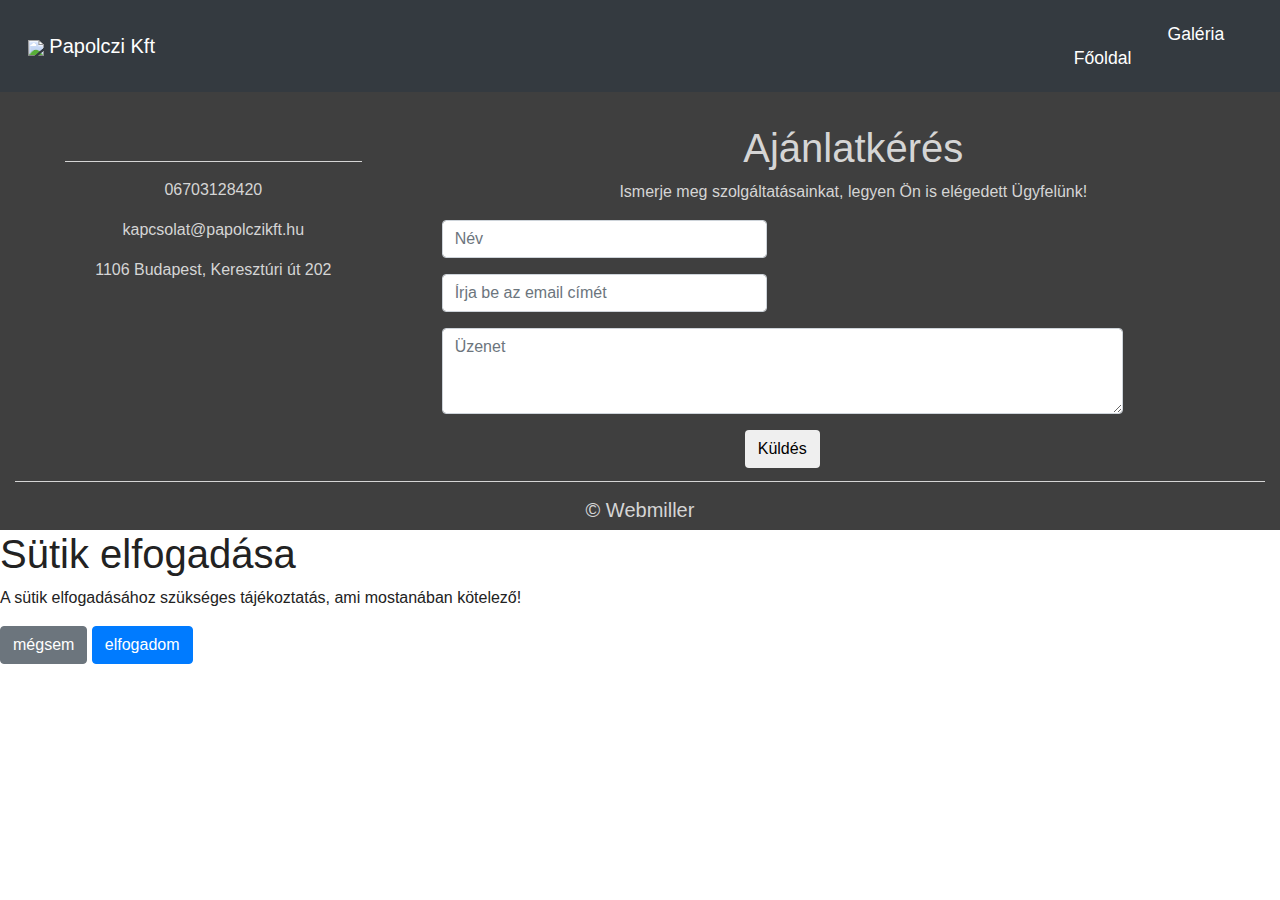
==== index.html @ f86bb0ad "develop" ====
<!DOCTYPE html>
<html lang="en">
<head>
    <meta charset="UTF-8">
    <meta http-equiv="X-UA-Compatible" content="IE=edge">
    <meta name="viewport" content="width=device-width, initial-scale=1.0">
    <title>Papolczikft</title>
    <link rel="icon" href="img\favicon.png" sizes="16x16 32x32" type="image/png">
    <link rel="stylesheet" href="https://maxcdn.bootstrapcdn.com/bootstrap/4.0.0/css/bootstrap.min.css">
	<script src="https://ajax.googleapis.com/ajax/libs/jquery/3.3.1/jquery.min.js"></script>
	<script src="https://cdnjs.cloudflare.com/ajax/libs/popper.js/1.12.9/umd/popper.min.js"></script>
	<script src="https://maxcdn.bootstrapcdn.com/bootstrap/4.0.0/js/bootstrap.min.js"></script>
	<script src="https://use.fontawesome.com/releases/v5.0.8/js/all.js"></script>
	<link href="style.css" rel="stylesheet">
</head>
<body>
  <!-- Navigation -->
  <nav class="navbar navbar-expand-md navbar-dark bg-dark sticky-top">
    <div class="container-fluid">
      <a class="navbar-brand" href="#">
        <img src="../img/logo.png" width="90">
        Papolczi Kft
        <button class="navbar-toggler" type="button" data-toggler="collapse" data-target="#navbarResponsive">
            <span class="navbar-toggler-icon"></span>
        </button>
        <div class="collapse navbar-collapse" id="navbarResponsive">
            <ul class="navbar-nav ml-auto">
                <li class="nav-item">
                    <a href="#" class="nav-link active">Főoldal</a>
                </li>
                <li class="nav-item">
                    <a href="#" class="nav-link active">Galéria</a>
                </li>

            </ul>
        </div>
      </a>
    </div>
  </nav>

  <!--- Footer -->
  <footer>
    <div class="container-fluid padding">
        <div class="row text-center">
            <div class="col-md-4">
                <img src="#" alt="">
                <hr class="light">
                <p>06703128420</p>
                <p>kapcsolat@papolczikft.hu</p>
                <p>1106 Budapest, Keresztúri út 202</p>
                <!--<p>city state 0000</p>-->
            </div>
            <div class="col-md-8 contactright">
                <div class="morepadding">
                    <h1>Ajánlatkérés</h1>
                    <p>Ismerje meg szolgáltatásainkat, legyen Ön is elégedett Ügyfelünk!</p>
                    <form id="contact-form" action="contact.php" method="post" role="form">
                        <div class="controls">
                            <div class="row">
                                <div class="col-md-5">
                                    <div class="form-group">
                                        <input name="name" type="text" class="form-control roundcorners" id="form_name" placeholder="Név">
                                        <div class="help-block width-errors"></div>
                                    </div>
                                    <div class="form-group">
                                        <input name="mail" type="mail" class="form-control roundcorners" id="mailForm" placeholder="Írja be az email címét">
                                        <div class="help-block width-errors"></div>
                                    </div>
                                </div>
                            </div>
                            <div class="row">
                                <div class="col-md-10">
                                    <div class="form-group">
                                        <textarea name="message" class="form-control roundcorners" id="form_message" placeholder="Üzenet" rows="3"></textarea>
                                        <div class="help-block width-errors"></div>
                                    </div>
                                </div>
                                <div class="col-md-10">
                                    <input type="submit" name="submit" class="btn btn-outline-white" value="Küldés">
                                </div>
                            </div>
                        </div>
                    </form>
                </div>
            </div>
            <!--<div class="col-md-4">
                <hr class="light">
                <h5>Our Hours</h5>
                <hr class="light">
                <p>555-5555</p>
                <p>email@myemail.com</p>
                <p>100 street name</p>
                <p>city state 0000</p>
            </div>
            <div class="col-md-4">
                <hr class="light">
                <h5>Service Area</h5>
                <hr class="light">
                <p>555-5555</p>
                <p>email@myemail.com</p>
                <p>100 street name</p>
                <p>city state 0000</p>
            </div>-->
            <div class="col-12">
                <hr class="light-100">
                <h5>&copy; Webmiller</h5>
            </div>
        </div>
    </div>
</footer>
<!--Cookie-->
<div class="cookie-consent-modal">
    <div class="content">
        <h1>Sütik elfogadása</h1>
        <p>A sütik elfogadásához szükséges tájékoztatás, ami mostanában kötelező!</p>
        <div class="btns">
            <button class="btn btn-secondary">mégsem</button>
            <button class="btn btn-primary">elfogadom</button>
        </div>
    </div>
</div>
    
<!-- View in Browser -->
<!--<div class="youtube-tutorial">
	<a href="https://w3newbie.com/resources/" target="_blank" style="cursor: pointer!important;">
    <img src="https://w3newbie.com/wp-content/uploads/12-site-bundle-banner.png" style="max-width: 100%; position: absolute; bottom: 0;">
  </a>
</div>-->
<!-- End View in Browser -->


    <script src="main.js"></script>
</body>
</html>
---- style.css ----
@import url('https://fonts.googleapis.com/css?family=Poppins:400,500,700');

html, body {
  height: 100%;
  width: 100%;
  font-family: 'poppins' 'sans-serif';
  color: #222;
}
.navbar {
  padding: .8rem;
  
}
.navbar-nav li {
  padding-right: 20px;
}
.nav-link {
  font-size: 1.1em !important; 
}

footer {
    background-color: #3f3f3f;
    color: #d5d5d5;
    padding-top: 2rem;
  }
  hr.light {
    border-top: 1px solid #d5d5d5;
    width: 75%;
    margin-top: .8rem;
    margin-bottom: 1rem;
  }
  footer a {
    color: #d5d5d5;
  }
  hr.light-100 {
    border-top: 1px solid #d5d5d5;
    width: 100%;
    margin-top: .8rem;
    margin-bottom: 1rem;
  }
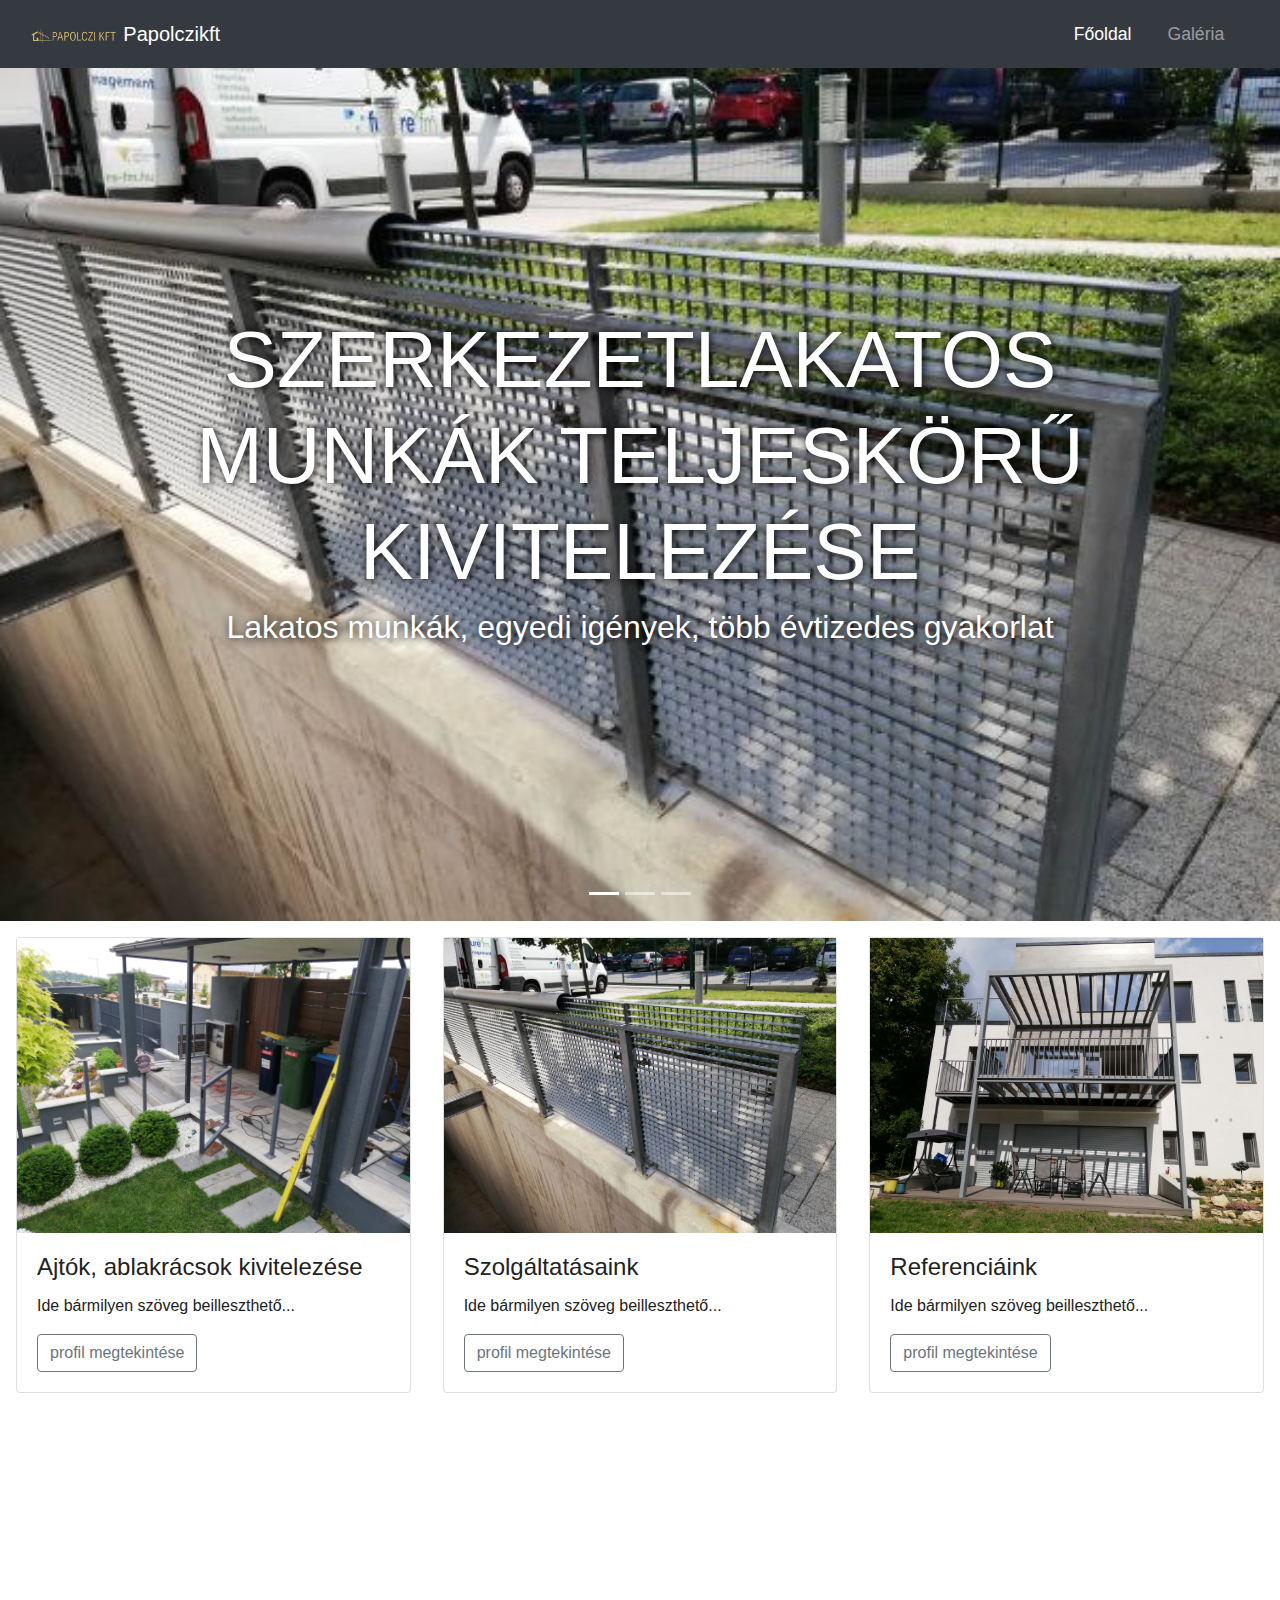
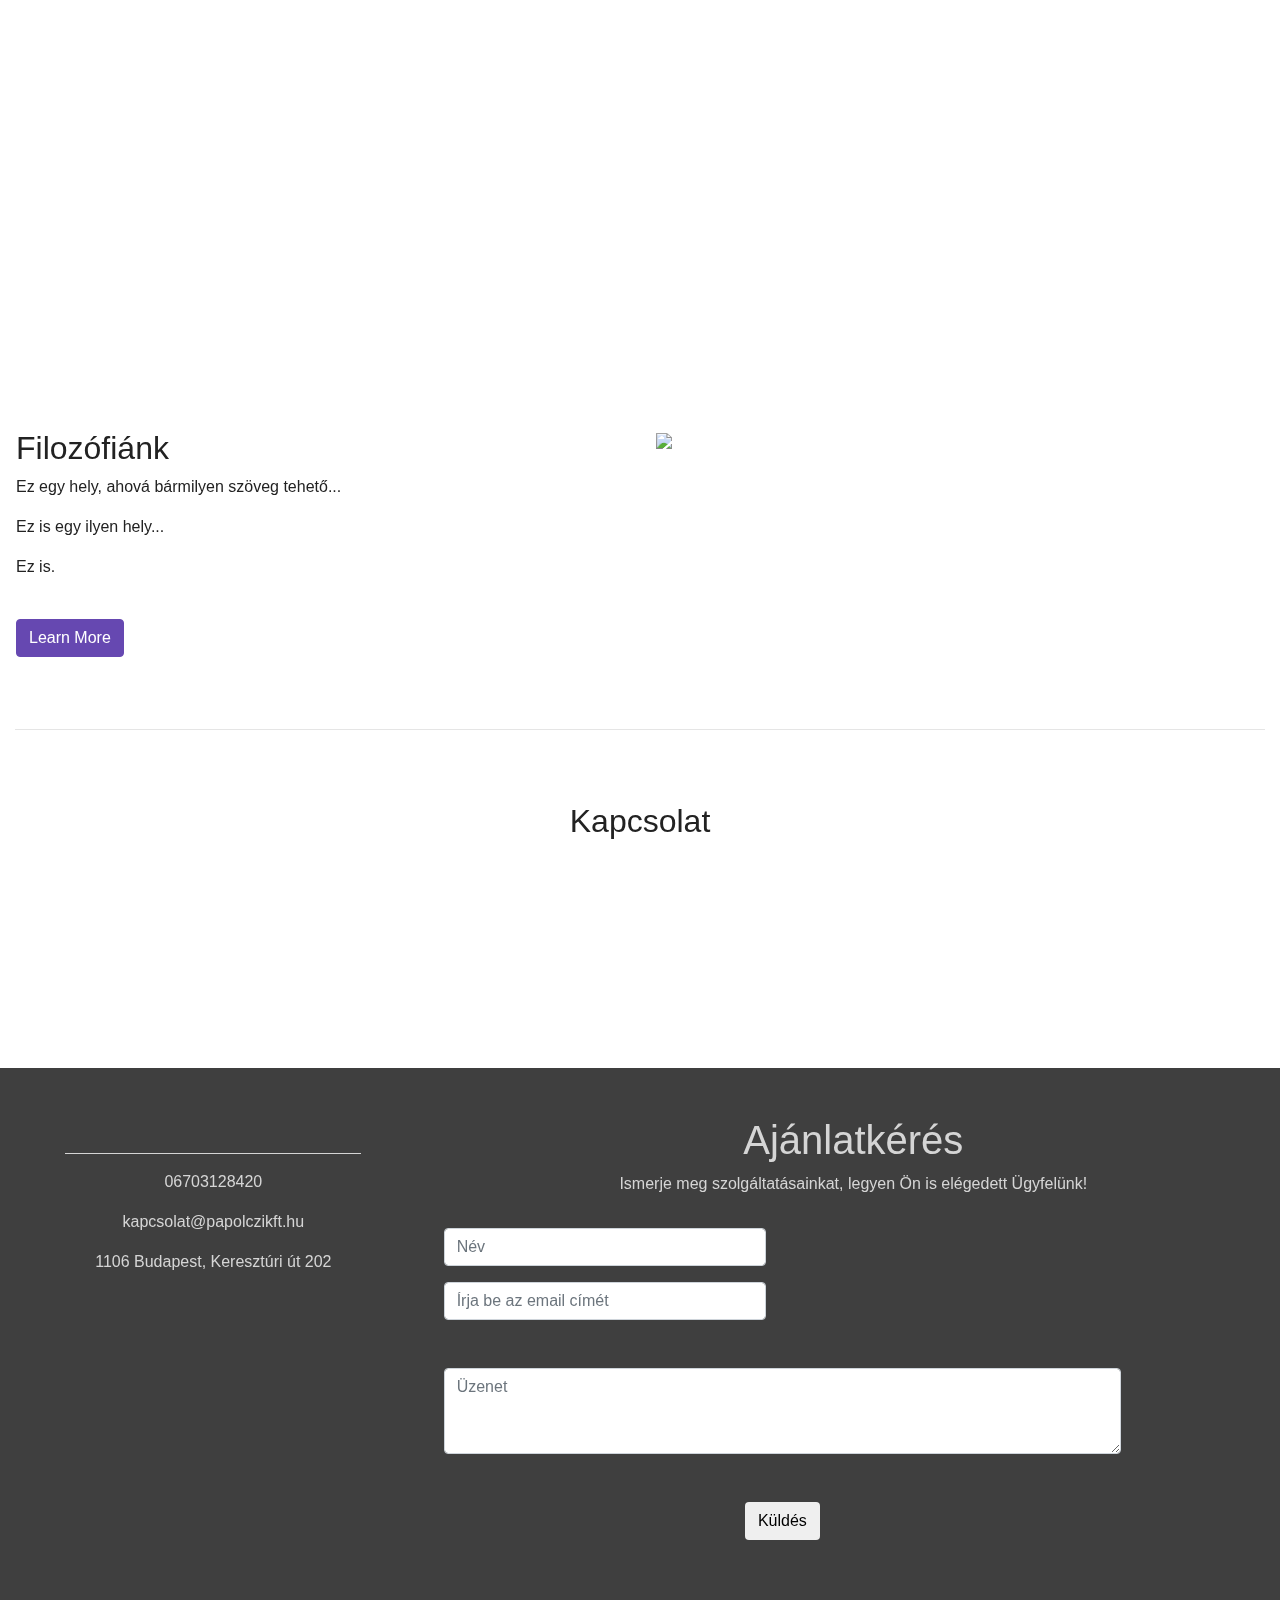
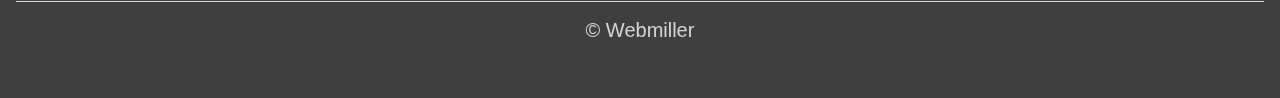
==== commit fd007b4a: "develop" ====
--- a/index.html
+++ b/index.html
@@ -18,9 +18,9 @@
   <nav class="navbar navbar-expand-md navbar-dark bg-dark sticky-top">
     <div class="container-fluid">
       <a class="navbar-brand" href="#">
-        <img src="../img/logo.png" width="90">
-        Papolczi Kft
-        <button class="navbar-toggler" type="button" data-toggler="collapse" data-target="#navbarResponsive">
+        <img src="images/LOGOK__2_-removebg-preview.png" width="90">
+        Papolczikft</a>
+        <button class="navbar-toggler" type="button" data-toggle="collapse" data-target="#navbarResponsive">
             <span class="navbar-toggler-icon"></span>
         </button>
         <div class="collapse navbar-collapse" id="navbarResponsive">
@@ -29,14 +29,127 @@
                     <a href="#" class="nav-link active">Főoldal</a>
                 </li>
                 <li class="nav-item">
-                    <a href="#" class="nav-link active">Galéria</a>
+                    <a href="galery.html#" class="nav-link">Galéria</a>
                 </li>
 
             </ul>
         </div>
-      </a>
+      
     </div>
   </nav>
+
+  <!--- Image Slider -->
+<div id="slides" class="carousel slide" data-ride="carousel">
+    <ul class="carousel-indicators">
+        <li data-target="#slides" data-slide-to="0" class="active"></li>
+        <li data-target="#slides" data-slide-to="1"></li>
+        <li data-target="#slides" data-slide-to="2"></li>
+    </ul>
+    <div class="carousel-inner">
+        <div class="carousel-item active">
+            <img src="images/background.jpg">
+            <div class="carousel-caption">
+                <h1 class="display-2">Szerkezetlakatos munkák teljeskörű kivitelezése</h1>
+                <h3>Lakatos munkák, egyedi igények, több évtizedes gyakorlat</h3>
+                <!--button type="button" class="btn btn-outline-light btn-lg">Nézd</button>
+                <button type="button" class="btn btn-primary btn-lg">Indulhatunk</button-->
+            </div>
+        </div>
+        <div class="carousel-item">
+            <img src="images/background.jpg">
+        </div>
+        <div class="carousel-item">
+            <img src="images/background.jpg">
+        </div>
+    </div>
+</div>
+
+<!--- Cards -->
+<div class="container-fluid padding">
+    <div class="row padding">
+        <div class="col-md-4">
+            <div class="card">
+                <img src="images/img-1a5929007b6563848723b8d9f0fb13cb-vC7B33E22-3A7D-A932-1ADD-5FE3C2A1CC2B.jpg" alt="" class="card-imd-top">
+                <div class="card-body">
+                    <h4 class="card-title">Ajtók, ablakrácsok kivitelezése</h4>
+                    <p class="card-text">
+                        Ide bármilyen szöveg beilleszthető...
+                    </p>
+                    <a href="#" class="btn btn-outline-secondary">profil megtekintése</a>
+                </div>
+            </div>
+        </div>
+
+        <div class="col-md-4">
+            <div class="card">
+                <img src="images/img-20180830-105933-1EDBC0EBB-56BE-2E02-438F-4E74E06437B0.jpg" alt="" class="card-imd-top">
+                <div class="card-body">
+                    <h4 class="card-title">Szolgáltatásaink</h4>
+                    <p class="card-text">
+                        Ide bármilyen szöveg beilleszthető...
+                    </p>
+                    <a href="#" class="btn btn-outline-secondary">profil megtekintése</a>
+                </div>
+            </div>
+        </div>
+
+        <div class="col-md-4">
+            <div class="card">
+                <img src="images/img-20180831-135124AB885B57-2B68-B348-4DB5-A6542D9828FA.jpg" alt="" class="card-imd-top">
+                <div class="card-body">
+                    <h4 class="card-title">Referenciáink</h4>
+                    <p class="card-text">
+                        Ide bármilyen szöveg beilleszthető...
+                    </p>
+                    <a href="#" class="btn btn-outline-secondary">profil megtekintése</a>
+                </div>
+            </div>
+        </div>
+    </div>
+</div>
+
+<!--- Fixed background -->
+<figure>
+    <div class="fixed-wrap">
+        <div id="fixed"></div>
+    </div>
+    </figure>
+
+<!--- Two Column Section -->
+<div class="container-fluid padding">
+    <div class="row padding">
+        <div class="col-md-12 col-lg-6">
+            <h2>Filozófiánk</h2>
+            <p>Ez egy hely, ahová bármilyen szöveg tehető...</p>
+            <p>Ez is egy ilyen hely...</p>
+            <p>Ez is.</p>
+            <br>
+            <a href="#" class="btn btn-primary">Learn More</a>
+        </div>
+        <div class="col-lg-6">
+            <img src="/img/bootstrap2.png" class="img-fluid">
+        </div>
+    </div>
+    <hr class="my-4">
+</div>
+
+
+<!--- Connect -->
+<div class="container-fluid padding">
+    <div class="row text-center padding">
+        <div class="col-12">
+            <h2>Kapcsolat</h2>
+        </div>
+        <div class="col-12 social padding">
+            <a target="_blank" href=""><i class="fab fa-facebook"></i></a>
+            <a target="_blank" href=""><i class="fab fa-facebook-messenger"></i></a>
+            <a target="_blank" href=""><i class="fas fa-envelope"></i></a>
+            <!--<a href="#"><i class="fab fa-instagram"></i></a>
+            <a href="#"><i class="fab fa-youtube"></i></a>-->
+        </div>
+    </div>
+</div>
+
 
   <!--- Footer -->
   <footer>
--- a/style.css
+++ b/style.css
@@ -8,7 +8,6 @@
 }
 .navbar {
   padding: .8rem;
-  
 }
 .navbar-nav li {
   padding-right: 20px;
@@ -16,24 +15,282 @@
 .nav-link {
   font-size: 1.1em !important; 
 }
-
+.carousel-inner img {
+  width: 100%;
+  height: 100%;
+}
+.carousel-caption {
+  position: absolute;
+  top: 50%;
+  transform: translateY(-50%);
+}
+.carousel-caption h1 {
+  font-size: 500%;
+  text-transform: uppercase;
+  text-shadow: 1px 1px 10px #000;
+}
+.carousel-caption h3 {
+  font-size: 200%;
+  font-weight: 500;
+  text-shadow: 1px 1px 10px #000;
+  padding-bottom: 1rem;
+}
+.btn-primary {
+  background-color: #6648b1;
+  border: 1px solid #6648b1;
+}
+.btn-primary:hover {
+  background-color: #563d7c;
+  border: 1px solid #563d7c;
+}
+.jumbotron {
+  padding: 1rem;
+  border-radius: 0;
+}
+.padding {
+  padding-bottom: 2rem;
+}
+.welcome {
+  width: 75%;
+  margin: 0 auto;
+  padding-top: 2rem;
+}
+.welcome hr {
+  border-top: 2px solid #b4b4b4;
+  width: 95%;
+  margin-top: .3rem;
+  margin-bottom: 1rem;
+}
+.fa-code {
+  color: #e54d26;
+}
+.fa-bold {
+  color: #563d7c;
+}
+.fa-css3 {
+  color: #2163af;
+}
+.fa-code, .fa-bold, .fa-css3 {
+  font-size: 4em;
+  margin: 1rem;
+}
+.fun {
+  width: 100%;
+  margin-bottom: 2rem;
+}
+.gif {
+  max-width: 100%;
+}
+.social a {
+  font-size: 4.5em;
+  padding: 3rem;
+}
+.fa-facebook {
+  color: #3b5998;
+}
+.fa-twitter {
+  color: #00aced;
+}
+.fa-google-plus-g {
+  color: #dd4b39;
+}
+.fa-instagram {
+  color: #517fa4;
+}
+.fa-youtube {
+  color: #bb0000;
+}
+.fa-facebook:hover,
+.fa-twitter:hover,
+.fa-google-plus-g:hover,
+.fa-instagram:hover,
+.fa-youtube:hover {
+  color: #d5d5d5;
+}
 footer {
-    background-color: #3f3f3f;
-    color: #d5d5d5;
-    padding-top: 2rem;
-  }
-  hr.light {
-    border-top: 1px solid #d5d5d5;
-    width: 75%;
-    margin-top: .8rem;
-    margin-bottom: 1rem;
-  }
-  footer a {
-    color: #d5d5d5;
-  }
-  hr.light-100 {
-    border-top: 1px solid #d5d5d5;
-    width: 100%;
-    margin-top: .8rem;
-    margin-bottom: 1rem;
-  }+  background-color: #3f3f3f;
+  color: #d5d5d5;
+  padding-top: 2rem;
+}
+hr.light {
+  border-top: 1px solid #d5d5d5;
+  width: 75%;
+  margin-top: .8rem;
+  margin-bottom: 1rem;
+}
+footer a {
+  color: #d5d5d5;
+}
+hr.light-100 {
+  border-top: 1px solid #d5d5d5;
+  width: 100%;
+  margin-top: .8rem;
+  margin-bottom: 1rem;
+}
+
+/*---Media Queries --*/
+@media (max-width: 992px) {
+    .social a {
+      font-size: 4em;
+      padding: 2rem;
+    }
+  }
+@media (max-width: 768px) {
+  .carousel-caption {
+    top: 45%;
+  }
+  .carousel-caption h1 {
+    font-size: 350%;
+  }
+  .carousel-caption h3 {
+    font-size: 140%;
+    font-weight: 400;
+    padding-bottom: .2rem;
+  }
+  .carousel-caption .btn {
+    font-size: 95%;
+    padding: 8px 14px;
+  }
+  .display-4 {
+    font-size: 200%;
+  }
+  .social a {
+    font-size: 2.5em;
+    padding: 1.2rem;
+  }
+}
+@media (max-width: 576px) {
+  .carousel-caption {
+    top: 40%;
+  }
+  .carousel-caption h1 {
+    font-size: 250%;
+  }
+  .carousel-caption h3 {
+    font-size: 110%;
+  }
+  .carousel-caption .btn {
+    font-size: 90%;
+    padding: 4px 8px;
+  }
+  .carousel-indicators {
+    display: none;
+  }
+  .display-4 {
+    font-size: 160%;
+  }
+  .social a {
+    font-size: 2em;
+    padding: .7rem;
+  }
+}
+
+
+/*---Firefox Bug Fix --*/
+.carousel-item {
+  transition: -webkit-transform 0.5s ease;
+  transition: transform 0.5s ease;
+  transition: transform 0.5s ease, -webkit-transform 0.5s ease;
+  -webkit-backface-visibility: visible;
+  backface-visibility: visible;
+}
+/*--- Fixed Background Image --*/
+figure {
+  position: relative;
+  width: 100%;
+  height: 60%;
+  margin: 0!important;
+}
+.fixed-wrap {
+  clip: rect(0, auto, auto, 0);
+  position: absolute;
+  top: 0;
+  left: 0;
+  width: 100%;
+  height: 100%;
+}
+#fixed {
+  background-image: url('images/img-1a5929007b6563848723b8d9f0fb13cb-vC7B33E22-3A7D-A932-1ADD-5FE3C2A1CC2B.jpg');
+  position: fixed;
+  display: block;
+  top: 0;
+  left: 0;
+  width: 100%;
+  height: 100%;
+  background-size: cover;
+  background-position: center center;
+  -webkit-transform: translateZ(0);
+          transform: translateZ(0);
+  will-change: transform;
+}
+/*--- Bootstrap Padding Fix --*/
+[class*="col-"] {
+    padding: 1rem;
+}
+
+
+
+
+
+/*
+Extra small (xs) devices (portrait phones, less than 576px)
+No media query since this is the default in Bootstrap
+
+Small (sm) devices (landscape phones, 576px and up)
+@media (min-width: 576px) { ... }
+
+Medium (md) devices (tablets, 768px and up)
+@media (min-width: 768px) { ... }
+
+Large (lg) devices (desktops, 992px and up)
+@media (min-width: 992px) { ... }
+
+Extra (xl) large devices (large desktops, 1200px and up)
+@media (min-width: 1200px) { ... }
+*/
+
+.cookie-consent-modal {
+  height: 100%;
+  width: 100%;
+  background-color: rgba(0, 0, 0, 0.5);
+  position: fixed;
+  top: 0;
+  left: 0;
+  z-index: 999;
+  display: none;
+  align-items: center;
+}
+.cookie-consent-modal.active {
+  display: flex;
+}
+.content {
+  background-color: #fff;
+  padding: 5vw 3vw;
+  border-radius: 10px 10px 0 0;
+}
+.btns {
+  display: flex;
+  justify-content: flex-end;
+  margin-top: 1em;
+}
+/*.btng {
+  border: none;
+  outline: none;
+  padding: .10em 1.5em;
+  width: 100px;
+  margin-right: 0.5em;
+  border-radius: 3px;
+  text-transform: uppercase;
+}
+.btng.accept {
+  background-color: #00aced;
+}*/
+
+.btn-outline-white:hover {
+  background-color:  #000;
+  color: #d5d5d5;
+}
+
+
+
+
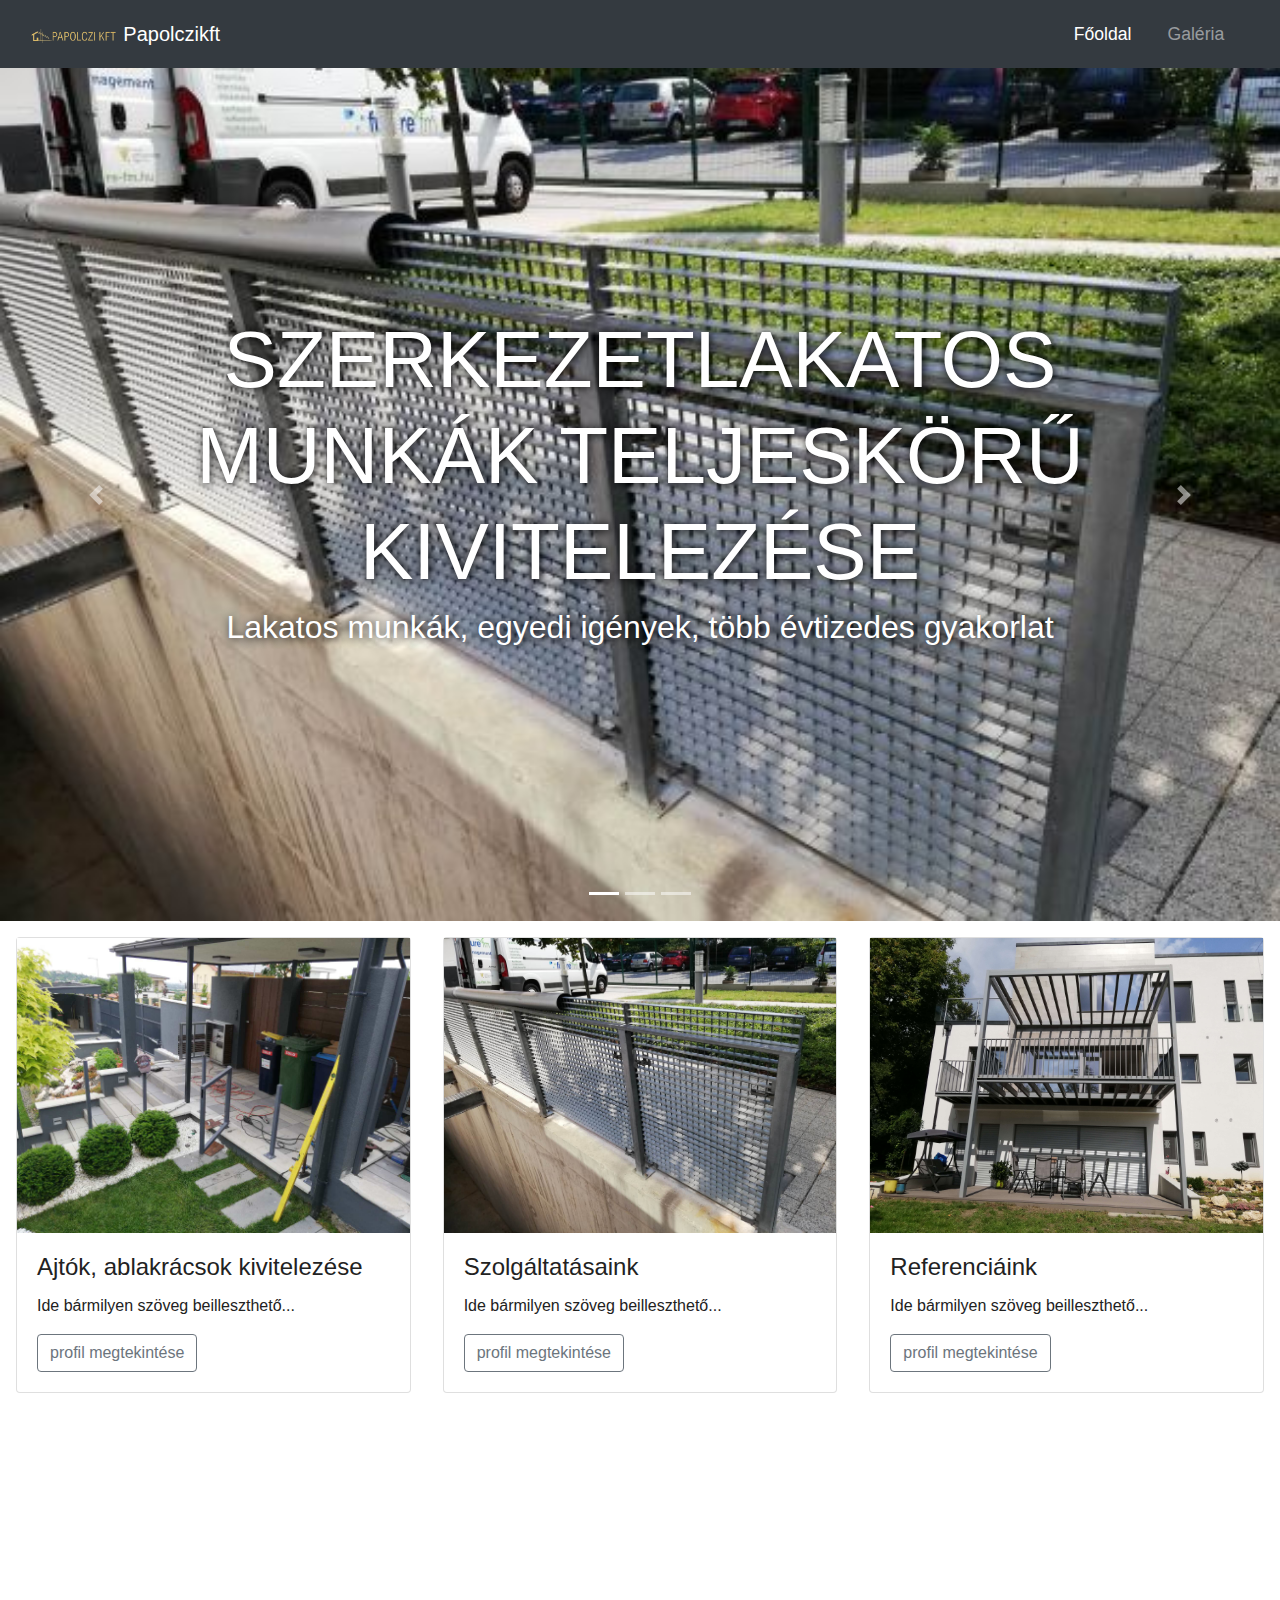
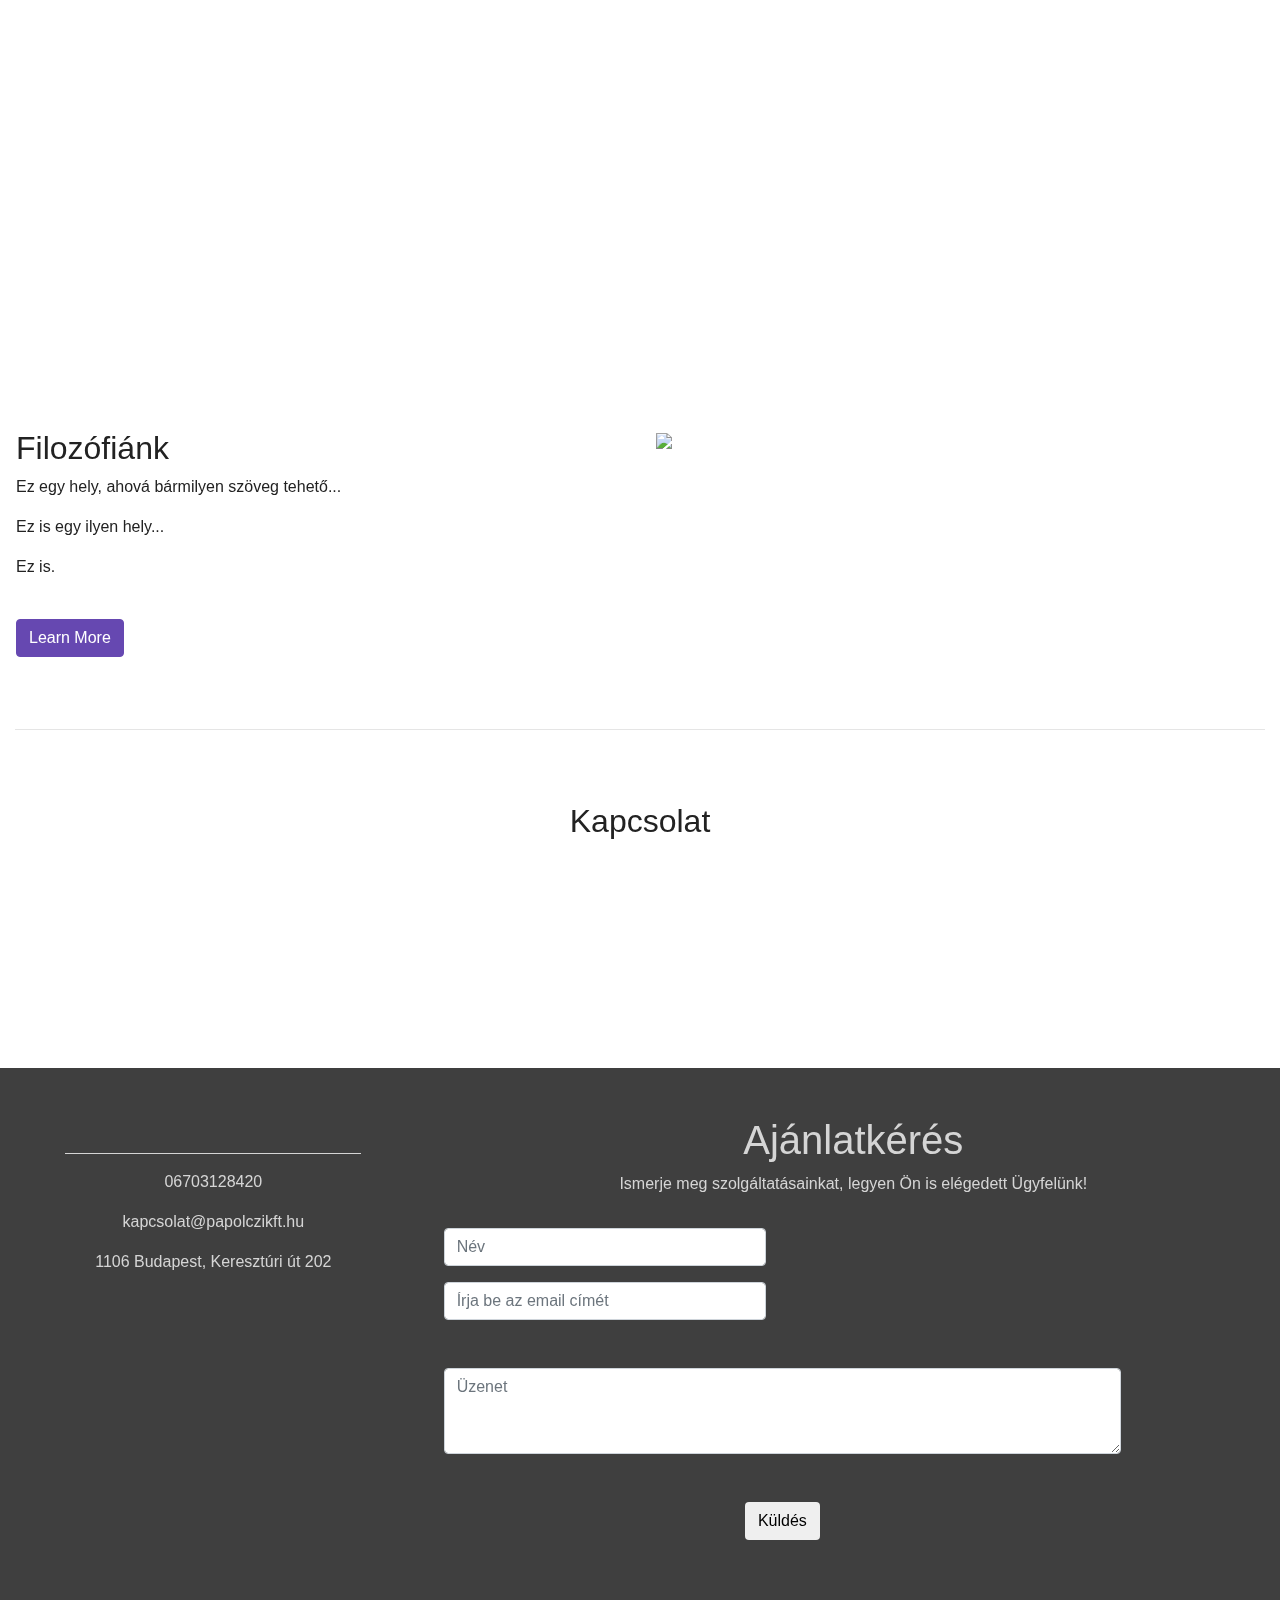
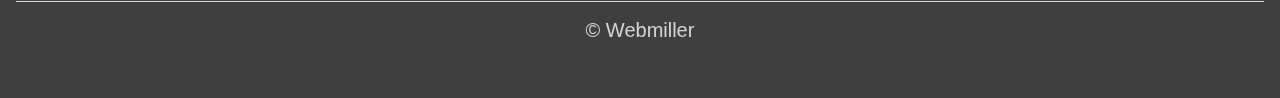
==== commit 2c0ed3ea: "develop" ====
--- a/index.html
+++ b/index.html
@@ -62,6 +62,14 @@
             <img src="images/background.jpg">
         </div>
     </div>
+    <a class="carousel-control-prev" href="#slides" role="button" data-slide="prev">
+        <span class="carousel-control-prev-icon" aria-hidden="true"></span>
+        <span class="sr-only">Previous</span>
+      </a>
+      <a class="carousel-control-next" href="#slides" role="button" data-slide="next">
+        <span class="carousel-control-next-icon" aria-hidden="true"></span>
+        <span class="sr-only">Next</span>
+      </a>
 </div>
 
 <!--- Cards -->
@@ -141,8 +149,8 @@
             <h2>Kapcsolat</h2>
         </div>
         <div class="col-12 social padding">
-            <a target="_blank" href=""><i class="fab fa-facebook"></i></a>
-            <a target="_blank" href=""><i class="fab fa-facebook-messenger"></i></a>
+            <a target="_blank" href="https://www.facebook.com/profile.php?id=100067418624188"><i class="fab fa-facebook"></i></a>
+            <a target="_blank" href="https://www.facebook.com/messages/t/911107325618525"><i class="fab fa-facebook-messenger"></i></a>
             <a target="_blank" href=""><i class="fas fa-envelope"></i></a>
             <!--<a href="#"><i class="fab fa-instagram"></i></a>
             <a href="#"><i class="fab fa-youtube"></i></a>-->
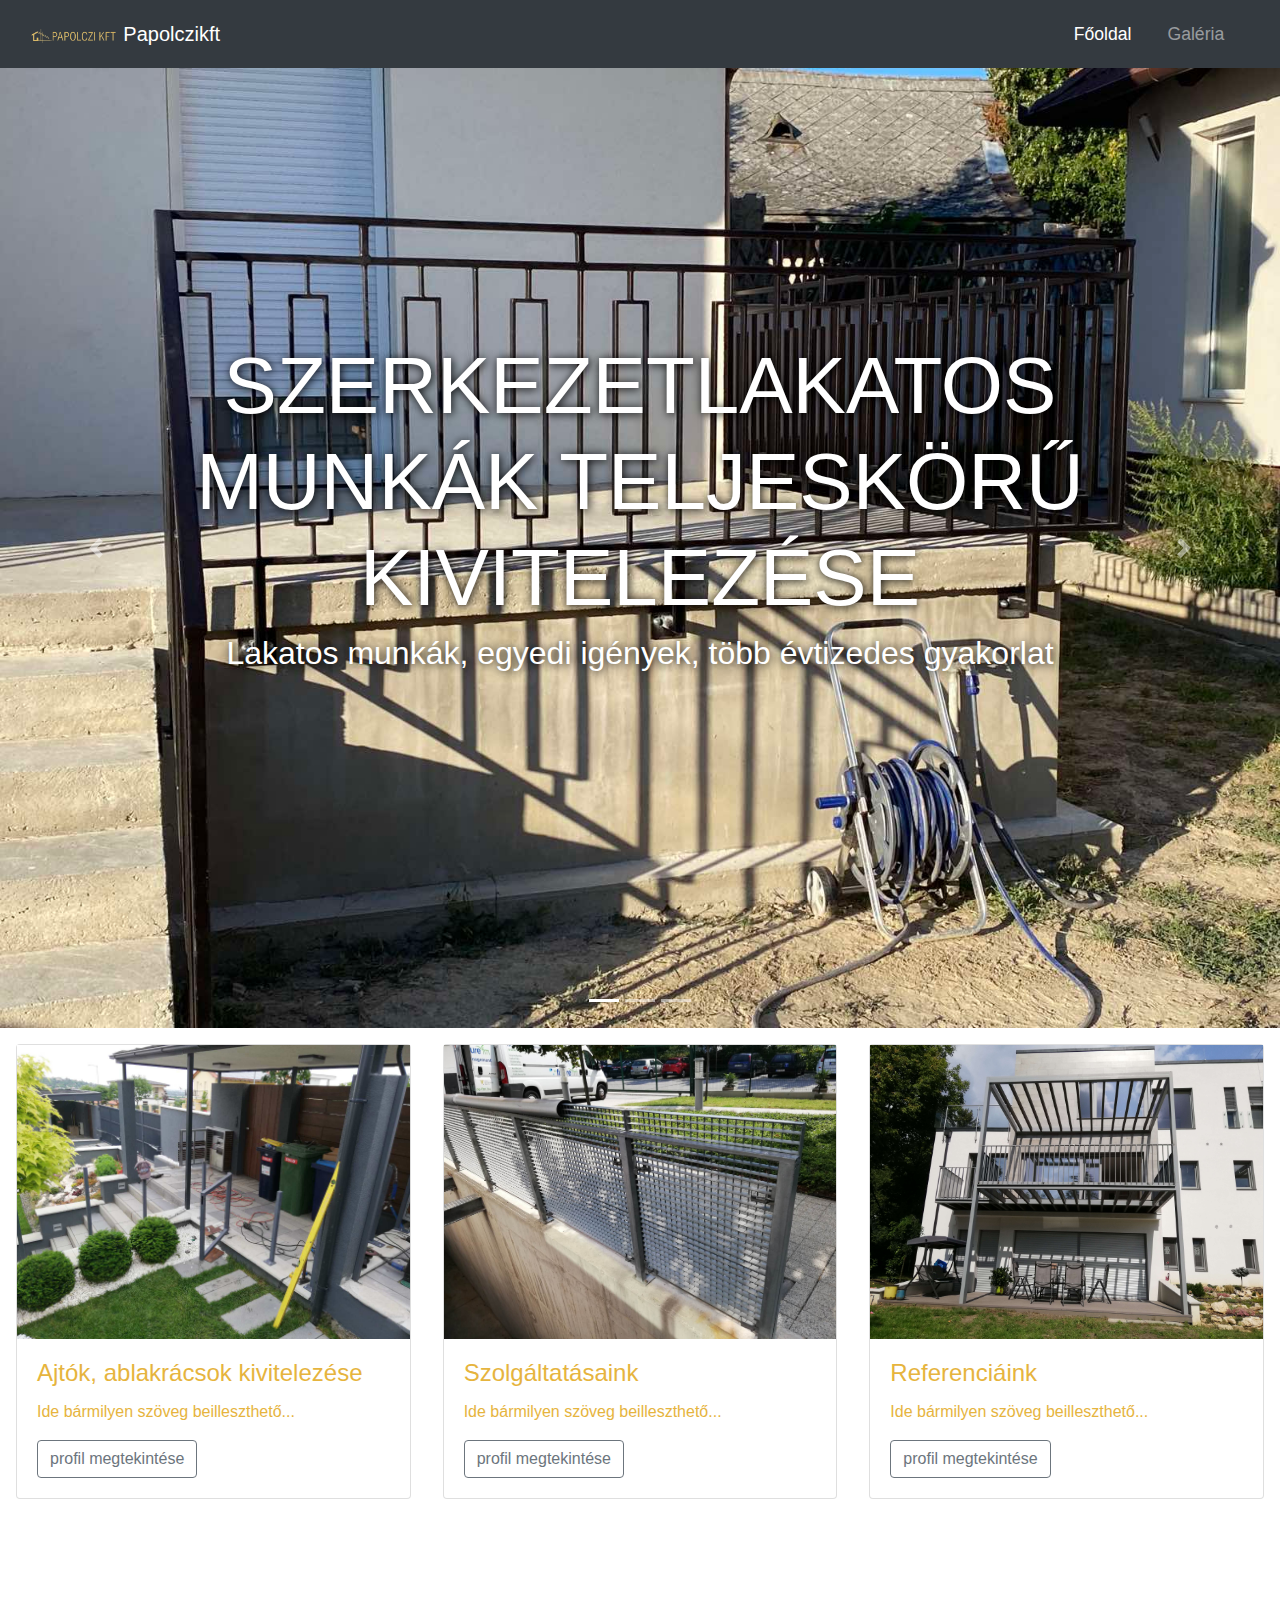
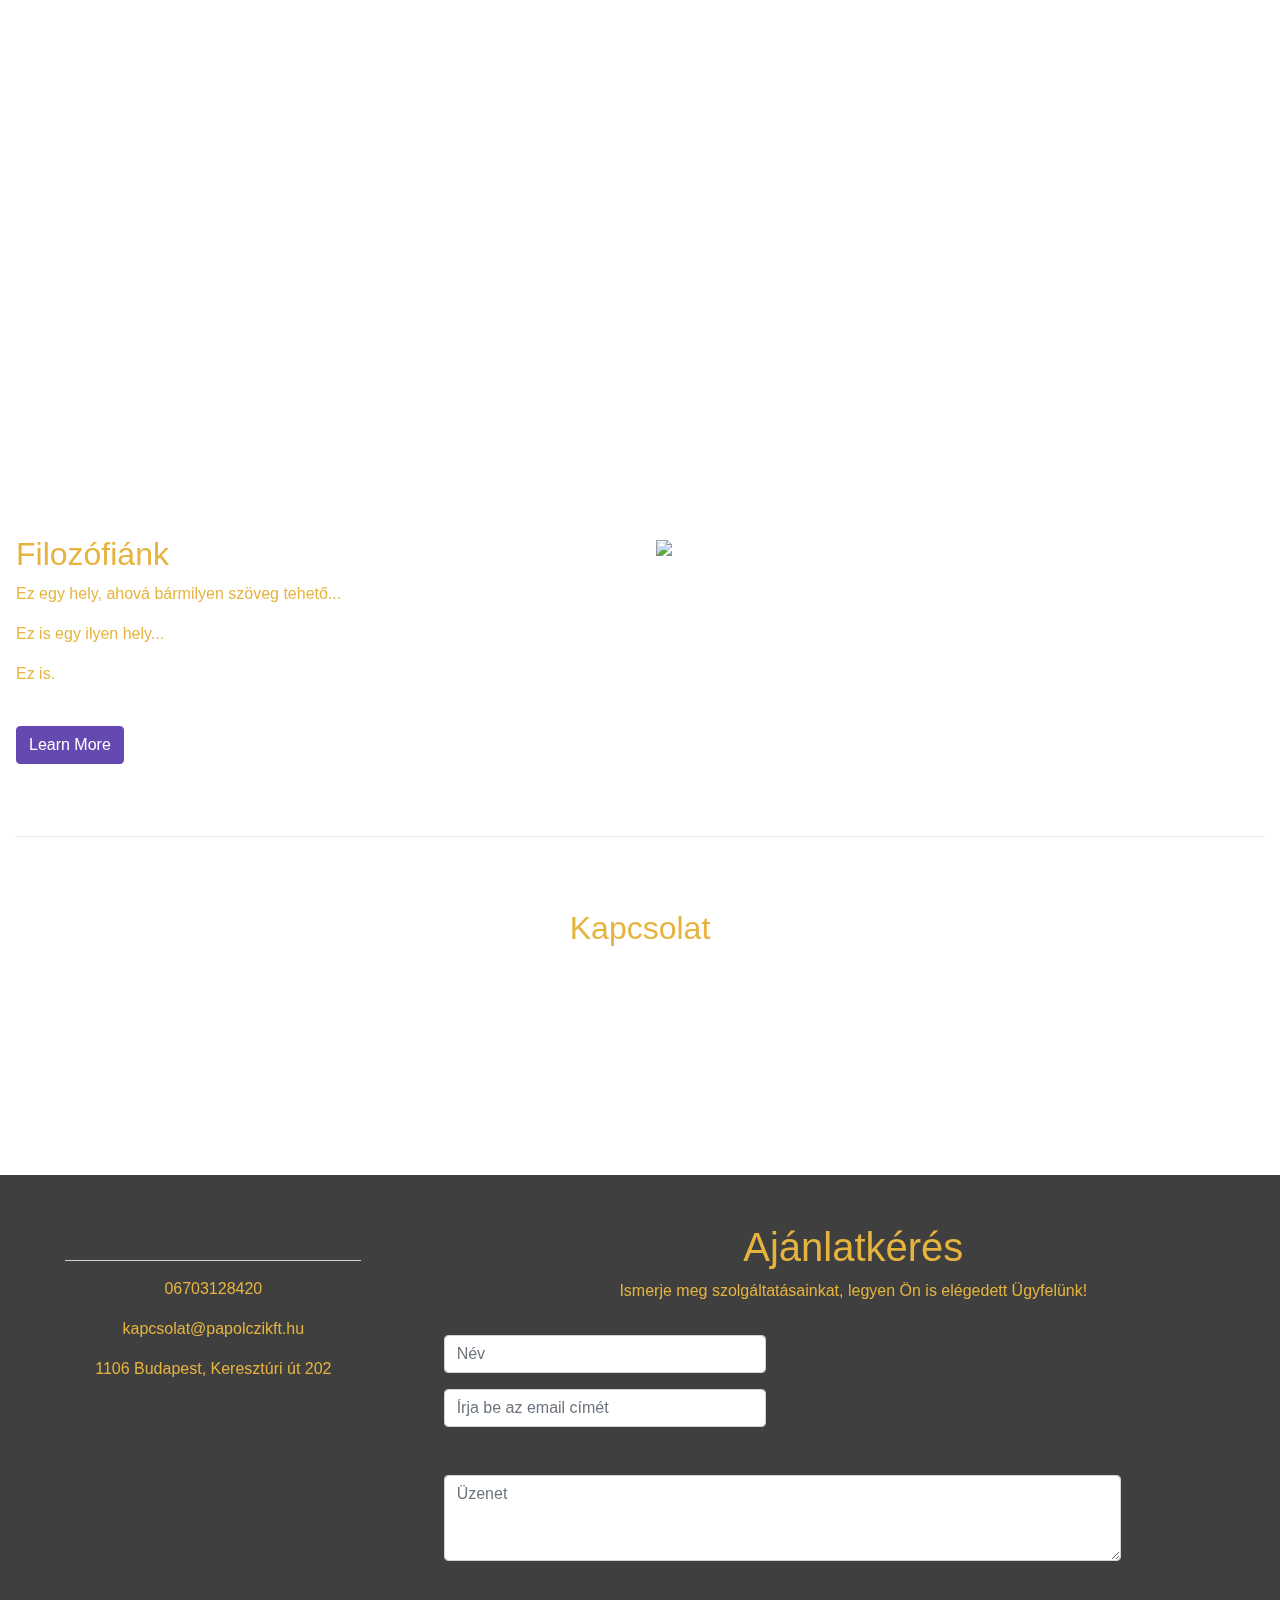
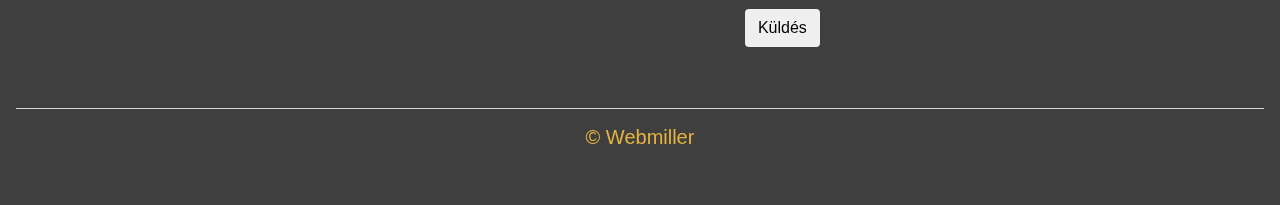
==== commit e84175de: "develop" ====
--- a/index.html
+++ b/index.html
@@ -29,7 +29,7 @@
                     <a href="#" class="nav-link active">Főoldal</a>
                 </li>
                 <li class="nav-item">
-                    <a href="galery.html#" class="nav-link">Galéria</a>
+                    <a href="galery.html" class="nav-link">Galéria</a>
                 </li>
 
             </ul>
@@ -47,7 +47,7 @@
     </ul>
     <div class="carousel-inner">
         <div class="carousel-item active">
-            <img src="images/background.jpg">
+            <img src="images/soskut/viber_kép_2023-03-08_12-58-12-065.jpg" height="300">
             <div class="carousel-caption">
                 <h1 class="display-2">Szerkezetlakatos munkák teljeskörű kivitelezése</h1>
                 <h3>Lakatos munkák, egyedi igények, több évtizedes gyakorlat</h3>
@@ -56,10 +56,10 @@
             </div>
         </div>
         <div class="carousel-item">
-            <img src="images/background.jpg">
+            <img src="images/etele/viber_kép_2023-03-08_12-53-48-829.jpg" height="300">
         </div>
         <div class="carousel-item">
-            <img src="images/background.jpg">
+            <img src="images/teraszkorlat/viber_kép_2023-03-08_13-06-23-897.jpg" height="300">
         </div>
     </div>
     <a class="carousel-control-prev" href="#slides" role="button" data-slide="prev">
--- a/style.css
+++ b/style.css
@@ -4,16 +4,21 @@
   height: 100%;
   width: 100%;
   font-family: 'poppins' 'sans-serif';
-  color: #222;
-}
+  /*color: #222;*/
+  color: rgba(230, 180, 62, 1);
+}
+
 .navbar {
   padding: .8rem;
+   
 }
 .navbar-nav li {
   padding-right: 20px;
+  
 }
 .nav-link {
-  font-size: 1.1em !important; 
+  font-size: 1.1em !important;
+  
 }
 .carousel-inner img {
   width: 100%;
@@ -109,7 +114,7 @@
 }
 footer {
   background-color: #3f3f3f;
-  color: #d5d5d5;
+  color: rgba(230, 180, 62, 1);
   padding-top: 2rem;
 }
 hr.light {
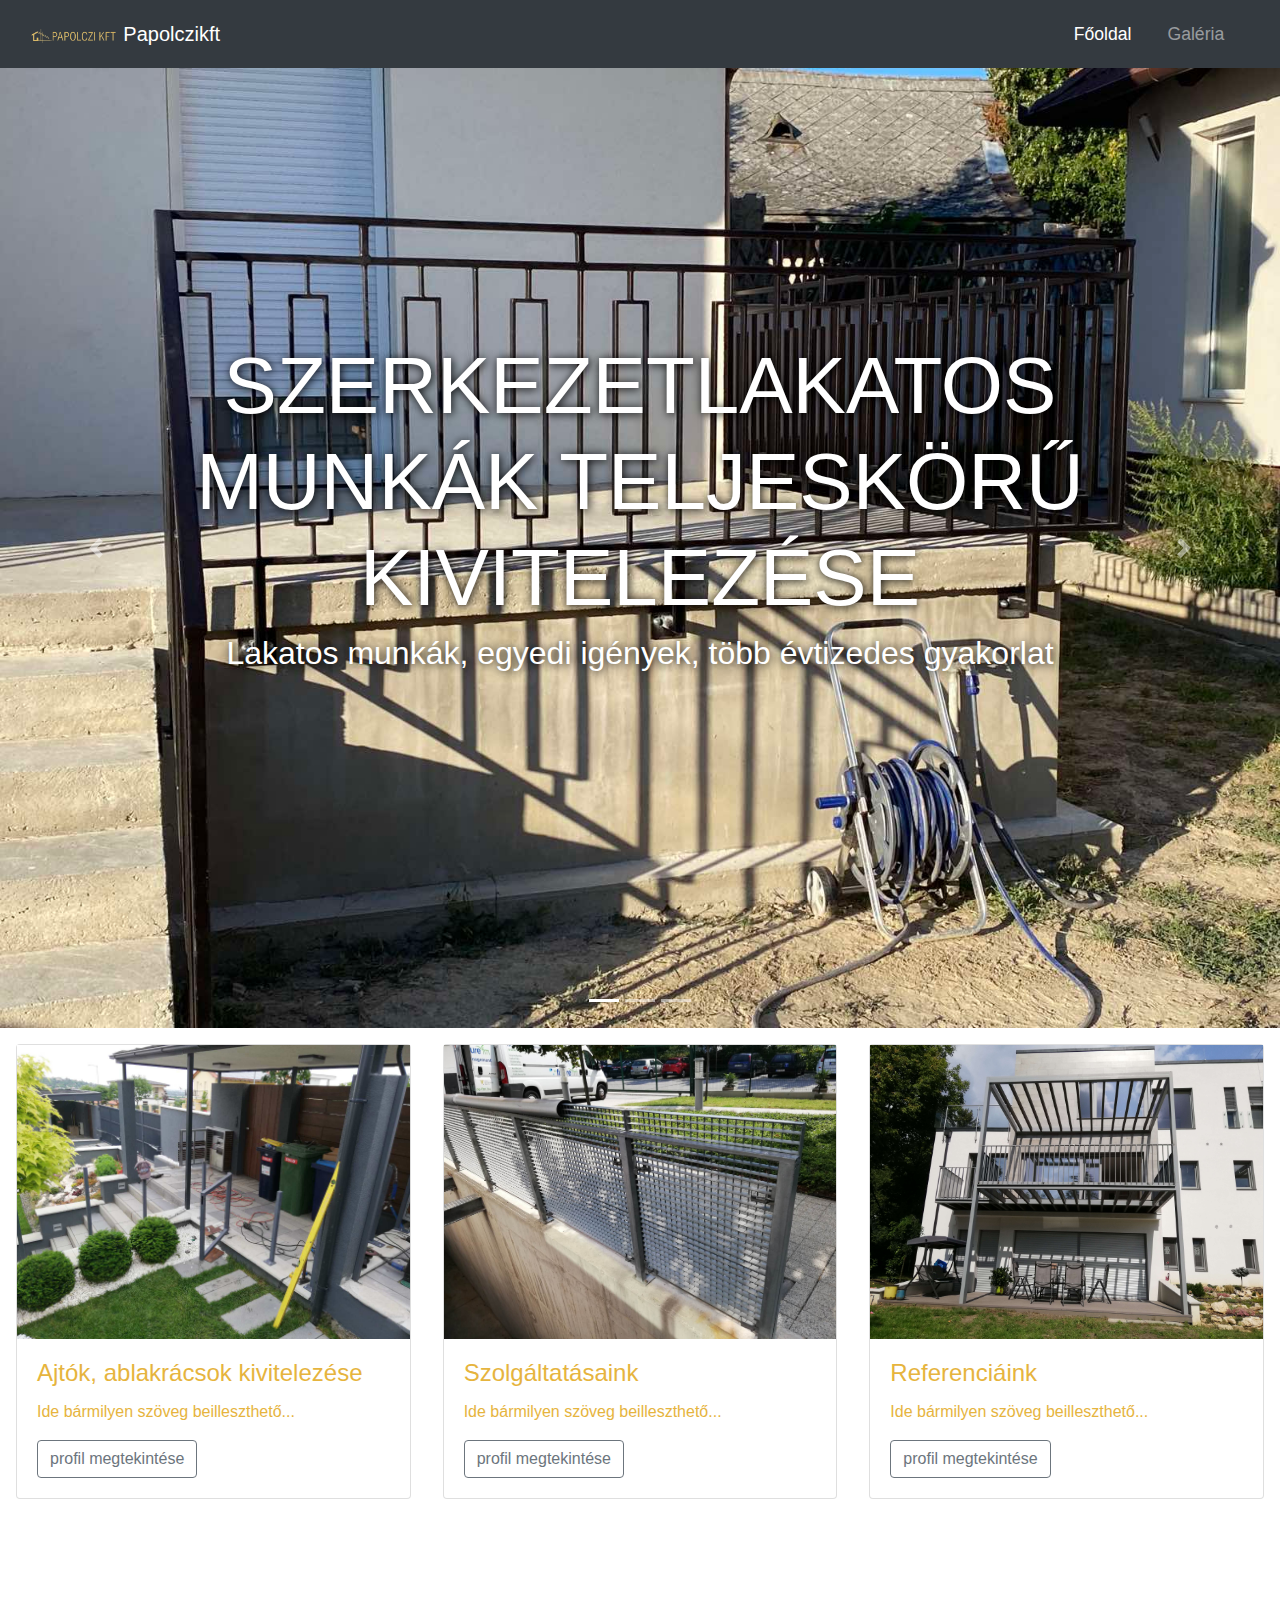
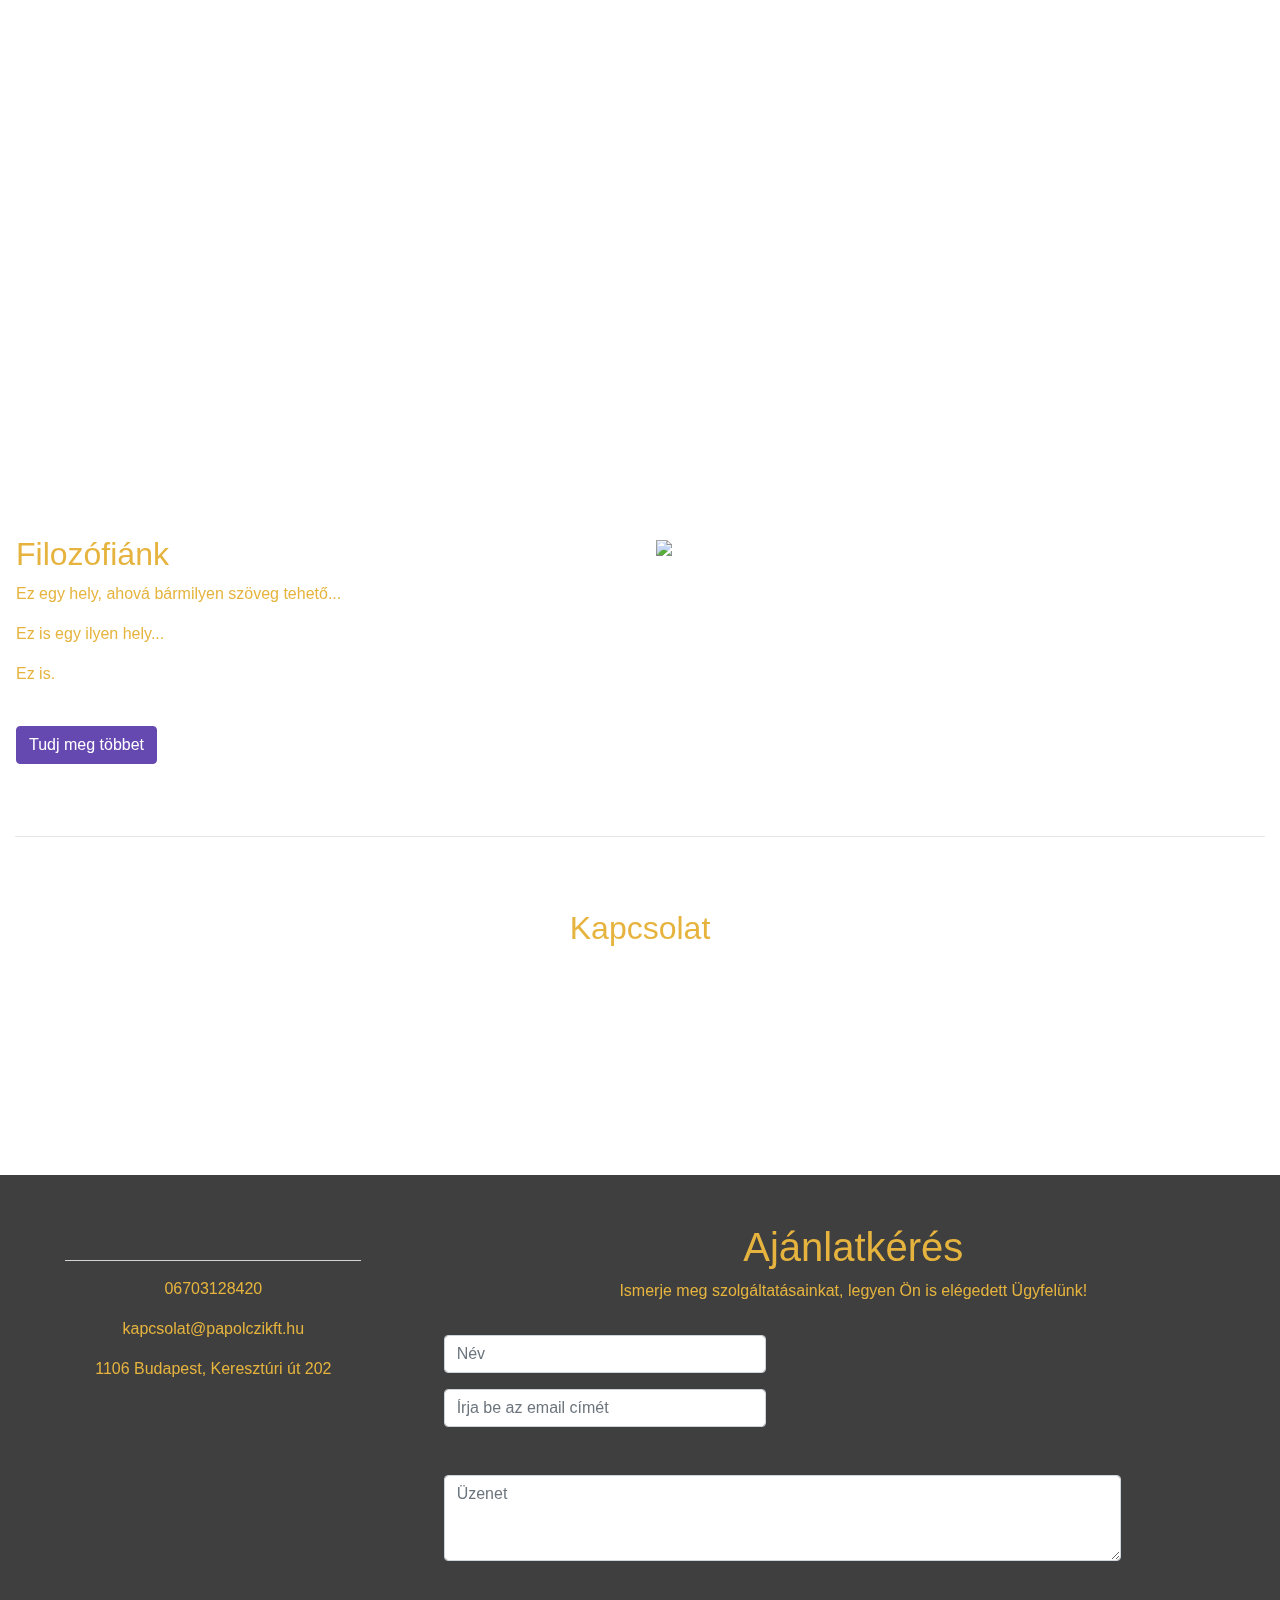
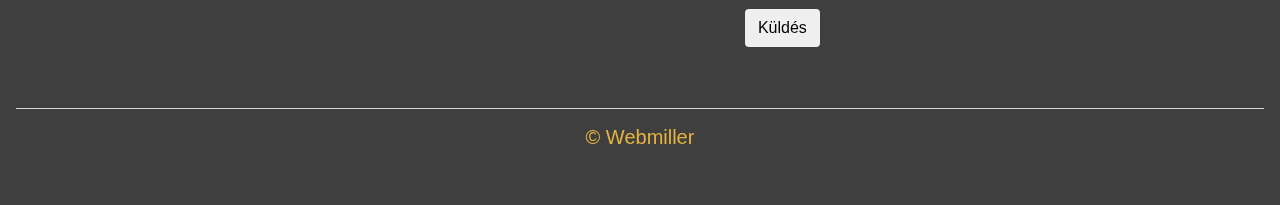
==== commit 85c552c4: "develop" ====
--- a/index.html
+++ b/index.html
@@ -132,7 +132,7 @@
             <p>Ez is egy ilyen hely...</p>
             <p>Ez is.</p>
             <br>
-            <a href="#" class="btn btn-primary">Learn More</a>
+            <a href="#" class="btn btn-primary">Tudj meg többet</a>
         </div>
         <div class="col-lg-6">
             <img src="/img/bootstrap2.png" class="img-fluid">
